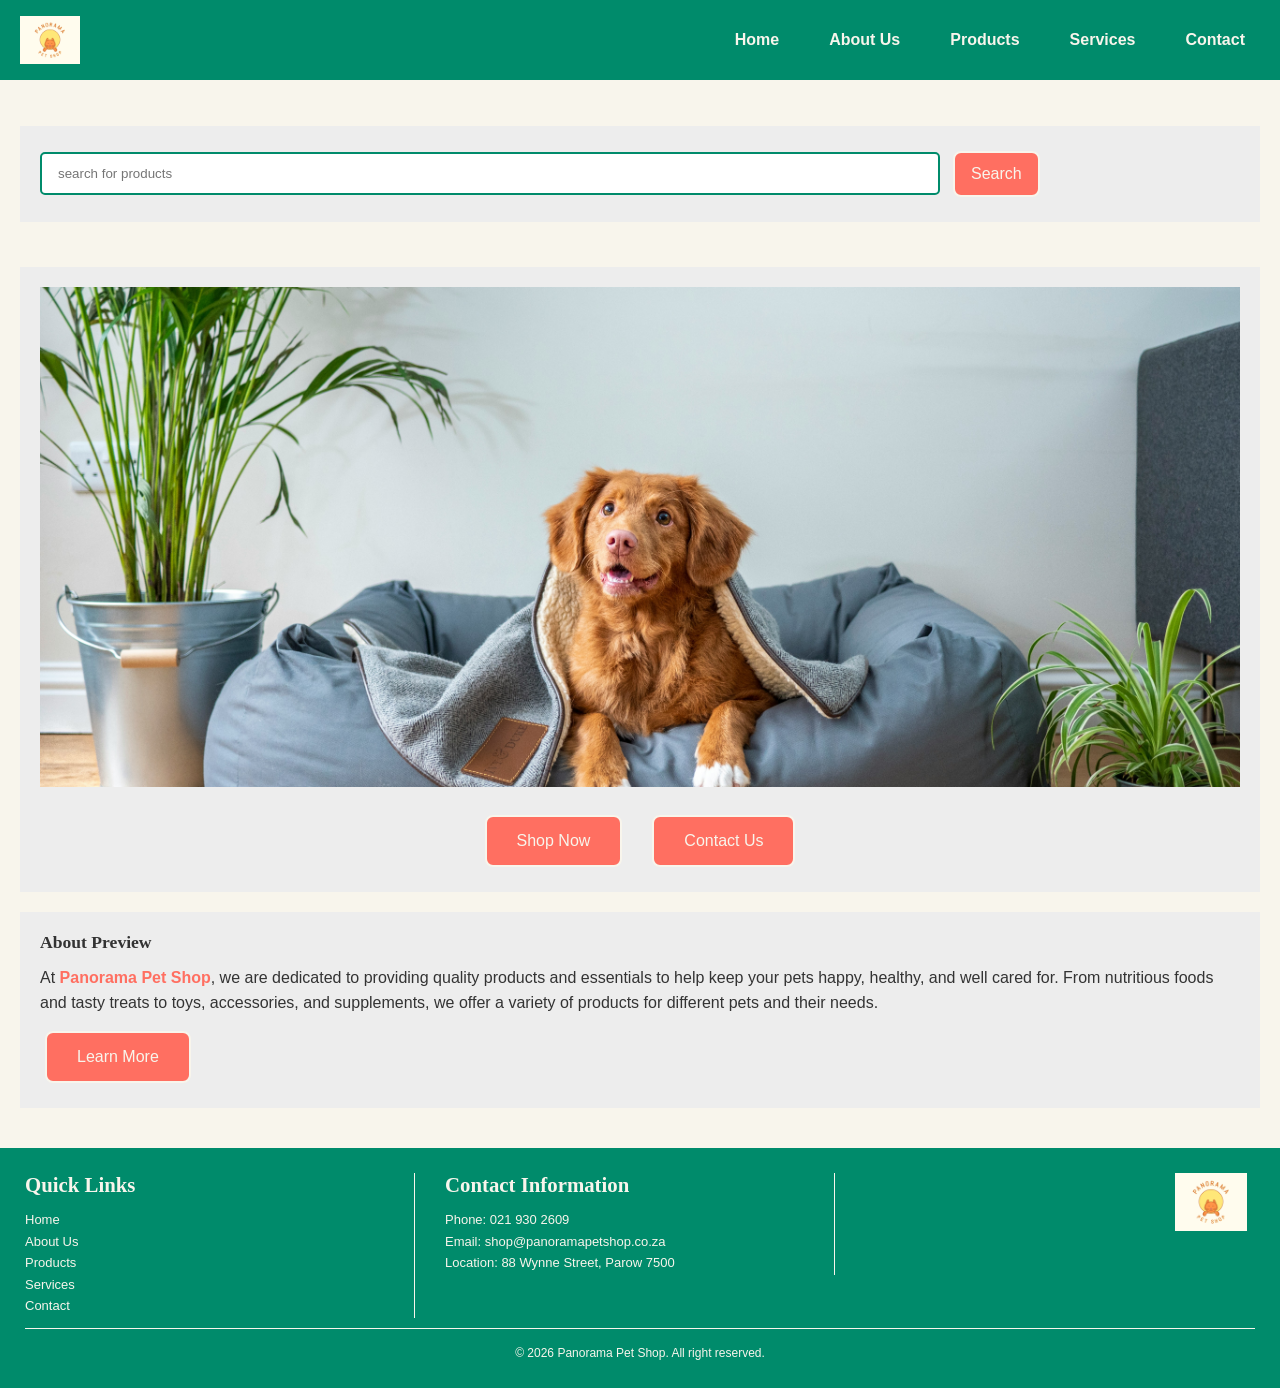
==== index.html @ b790e8cb "Updated The file names on because the wesbite was broken" ====
<!DOCTYPE html>
<html lang="en">
<head>
    <meta charset="UTF-8">
    <meta name="viewport" content="width=device-width, initial-scale=1.0">
    <title>Pet Shop in Parow, Cape Town | Panorama Pet Shop</title>
    <meta name="description" content="Visit Panorama Pet Shop in Parow, Cape Town, for quality dog food, cat food, treats, toys, accessories and pet essentials.">
    <link href="CSS/style.css" rel="stylesheet">
</head>
<body>
    
        <nav>
            <img src="MEDIA/home/logo.png" alt="Panorama Pet Shop logo" class="logo">
            <button class="nav-toggle" type="button" aria-expanded="false" aria-label="Toggle navigation">
                <span></span>
                <span></span>
                <span></span>
            </button>
            <a href="index.html">Home</a>
            <a href="HTML/About.html">About Us</a>
            <a href="HTML/Products.html">Products</a>
            <a href="HTML/Services.html">Services</a>
            <a href="HTML/Contact.html">Contact</a>
        </nav>
        <br>
        <main>
        <section>
            <div class="search-container">
                <input type="search" id="home-search" placeholder="search for products">
                <button type="submit" id="home-search-button">Search</button>
            </div>
        </section>
        <br>
        <section>
            <img src="../MEDIA/home/homepagePets.jpeg" alt="Pets">
            <div class="buttons">
                <a href="HTML/Products.html">
                    <button>Shop Now</button>
                </a>
                <a href="HTML/Contact.html">
                    <button>Contact Us</button>
                </a>
            </div>
        </section>
        <section>
            <h4>About Preview</h4>
            <p>At <b>Panorama Pet Shop</b>, we are dedicated to providing quality products and essentials to help keep your pets happy, healthy, and well cared for.
               From nutritious foods and tasty treats to toys, accessories, and supplements, we offer a variety of products for different pets and their needs.
            </p>
            <a href="HTML/About.html">
                <button>Learn More</button>
            </a>
        </section>
    </main>
    <!-- Footer -->
    <footer>
        <div class="footer-content">
            <!-- Logo -->
            <div class="footer-logo">
                <img src="MEDIA/home/logo.png" alt="Panorama Pet Shop logo" class="logo">
            </div>

            <!-- Quick Links -->
            <div class="footer-links">
                <h3>Quick Links</h3>
                <a href="index.html">Home</a>
                <a href="HTML/About.html">About Us</a>
                <a href="HTML/Products.html">Products</a>
                <a href="HTML/Services.html">Services</a>
                <a href="HTML/Contact.html">Contact</a>
            </div>

            <!-- Contact information -->
            <div class="footer-contact">
                <h3>Contact Information</h3>
                <p>Phone: <a href="tel:0219302609">021 930 2609</a></p>
                <p>Email: <a href="mailto:shop@panoramapetshop.co.za">shop@panoramapetshop.co.za</a></p>
                <p>Location: <a href="https://www.google.com/maps/place/Panorama+Pet+Shop" target="_blank">88 Wynne Street, Parow 7500</a></p>
            </div>
        </div>
      
        <div class="footer-bottom">
            <p>&copy; 2026 Panorama Pet Shop. All right reserved.</p>
        </div>
    </footer>
    <script src="javascript/script.js"></script>
</body>
</html>
---- CSS/style.css ----
/* Colours: Emerald Green, Coral Orange, Cream White and Soft Gray */
*{
    margin: 0;
    padding:0;
    box-sizing: border-box;
}
:root{
    --emerald:#008B6B;
    --coral:#FF6F61;
    --cream: #F8F5EC;
    --gray: #EDEDED;
    --text: #333333;
    
}
body {
    margin: 0;
    background-color: var(--cream);
    color: var(--text);
    font-family: "Trebuchet MS", sans-serif;
    line-height:1.6;
}
.logo{
    width:60px;
    height:60px;
    object-fit:contain;
    margin-right:auto;
}
nav {
    background-color: var(--emerald);
    padding:10px 20px;
    text-align: center;
    display:flex;
    align-items:center;
    gap:20px;
}
nav a {
    color: var(--cream);
    text-decoration: none;
    margin: 15px;
    font-family: inherit;
    font-weight: bold;
    position: relative;
}

/* Smooth underline animation */

nav a::after {
    content: "";
    position: absolute;
    left: 0;
    bottom: -5px;
    width: 100%;
    height: 2px;
    background-color: var(--coral);
    transform: scaleX(0);
    transform-origin: left;
    transition: transform 0.3s ease;
}

nav a:hover {
    color: var(--coral);
}

nav a:hover::after {
    transform: scaleX(1);
}
main {
    padding: 20px;
}

section {
    background-color: var(--gray);
    padding: 20px;
    margin-bottom: 20px;
}

img {
    width: 100%;
    height: 500px;
    object-fit: cover;
}

button {
    background-color: var(--coral);
    color: var(--cream);
    border: 2px solid var(--cream);
    padding: 12px 20px;
    margin: 5px;
    cursor: pointer;
    font-family:inherit;
    border-radius: 8px;
}

button:hover {
    background-color: var(--emerald);
}

input {
    padding: 15px;
    width: 100%;
    max-width: 900px;
    border: 2px solid var(--emerald);
    border-radius:5px;
}

h1, h2, h3, h4{
    font-family:Georgia, "Times New Roman", serif;
    color: var(--emarald);
    line-height:1.2;
    margin-bottom:12px;
}
h1{
    font-size: 2rem;
}
h2{
    font-size: 1.6rem;
}
h3{
    font-size: 1.3rem;
}
h4{
    font-size: 1.1rem;
}
p{
    font-size:1rem;
    line-height:1.6;
    margin-bottom:10px;
}
input:focus, textarea:focus, button:focus{
    outline: 1px solid var(--emerald);
    outline-width: medium;
}

footer {
    background-color: var(--emerald);
    color: var(--cream);
    text-align: center;
    padding: 25px;
    margin:0;
}
.hero {
    position: relative;
}

.buttons {
    display: flex;
    justify-content:center;
    gap:20px;
    margin-top:15px;
  
}
section {
    position: relative;
}
.button a{
    margin: 40px;
}
section > div {
    display: grid;
    grid-template-columns: repeat(4, 1fr);
    gap: 20px;
}
section > div img {
    width: 130px;
    height: 130px;
    object-fit: contain;
}
.dog-food,
.dog-treats,
.dog-supplements,
.cat-food,
.cat-supplements,
.bird-food,
.bird-treats,
.bird-supplements,
.fish-food,
.fish-supplements,
.smallAnimal-food,
.smallAnimal-supplements,
.bird-accessories,
.smallAnimals-Accessories {
    display: grid;
    grid-template-columns: repeat(4, 1fr);
    gap: 20px;
}

.product {
    background-color: var(--cream);
    padding: 15px;
    text-align: center;
}

.product img {
    width: 150px;
    height: 150px;
    object-fit: contain;
}
textarea {
    width: 100%;
    max-width:900px;
    height: 180px;
    padding: 10px;
    border: 2px solid var(--emerald);
    border-radius: 8px;
}

.submit {
    background-color: var(--coral);
    color: var(--cream);
    border: none;
    padding: 15px 40px;
    width: 150px;
    height: 50px;
    cursor: pointer;
}
.search-container{
    display:flex;
    flex-direction:row;
    align-items:center;
    gap:8px;
    width:100%;
}
.search-container input{
    flex:1;
    padding:12px 16px;
}
.search-container button{
    padding:12px 16px;
}

.submit:hover {
    background-color: var(--emerald);
}
ul {
    display: flex;
    gap: 15px;
    list-style: none;
    padding: 0;
}
.category-button{
    padding:8px 16px;
}

ul li a:hover{
    color: var(--cream);
}
ul li a {
    text-decoration: none;
    color: var(--emerald);
}
.buttons button,
section button {
    padding: 15px 30px;
    font-size: 16px;
}
.product:hover {
    transform: scale(1.03);
    box-shadow: 0 5px 15px rgba(0, 0, 0, 0.2);
}
b{
    color: var(--coral);
}
/* Navigation Menu button */
.nav-toggle{
    display:none;
    flex-direction:column;
    justify-content:space-between;
    margin-left:auto;
    width:35px;
    height:28px;
    padding:4px;
    border:none;
    background:transparent;
    cursor:pointer;
}
.nav-toggle span{
    display:block;
    width:100%;
    height:3px;
    background-color: var(--cream);
    border-radius:2px;
}


/* Responsive design for smaller screens */
@media (max-width: 768px) {
    h1{
        font-size: 1.5rem;
    }
    h2{
        font-size: 1.2rem;
    }
    h3{
        font-size: 1rem;
    }
    h4{
        font-size: 0.9rem;
    }
    p{
        font-size:0.6rem;
        line-height:1.6;
        margin-bottom:10px;
    }

    /* Navigation */
    nav {
        display:flex;
        flex-direction:row;
        flex-wrap:wrap;
        align-items:center;
        padding: 10px 15px;

    }
    nav .logo{
        width:50px;
        height:50px;
        flex: 0 0 60px;
        object-fit:contain;
    }
    nav a {
        display: block;
        margin: 10px;
    }

    /* Main content */
    main {
        padding: 15px;
    }

    section {
        padding: 15px;
    }

    /* Images */
    img {
        width: 100%;
        height: auto;
    }

    /* Home page buttons */
    .search-container{
        display:flex;
        flex-direction:row;
        flex-wrap:nowrap;
    }
    .search-container input{
        width:auto;
        flex:1;
    }
    .buttons {
        position: static;
        transform: none;
        display: flex;
        justify-content: center;
        gap: 10px;
        margin-top: 15px;
    }

    .buttons button,
    section button {
        padding: 12px 20px;
        font-size: 14px;
    }

    /* Product categories */
    ul {
        display: flex;
        flex-wrap: wrap;
        gap: 10px;
    }

    ul li {
        padding: 10px 15px;
    }

    /* Product cards */
    .dog-food,
    .dog-treats,
    .dog-supplements,
    .cat-food,
    .cat-supplements,
    .bird-food,
    .bird-treats,
    .bird-supplements,
    .fish-food,
    .fish-supplements,
    .smallAnimal-food,
    .smallAnimal-supplements,
    .bird-accessories,
    .smallAnimals-Accessories {
        grid-template-columns: repeat(2, 1fr);
        gap: 15px;
    }

    .product {
        padding: 10px;
    }

    .product img {
        width: 100px;
        height: 100px;
    }

    /* Contact form */
    input,
    textarea {
        max-width: 100%;
        box-sizing: border-box;
        font-size:14px;
    }
    .submit{
        width:auto;
        padding:10px 20px;
        font-size:14px;
    }

   
    /* Dropdown navigation */
    nav .nav-toggle{
        display:flex;
        align-self: flex-start;
        margin-left:auto;
    }
    nav a{
        display:none;
        width:100%;
        box-sizing: border-box;
        margin:0;
        padding:12px;
        text-align: left;
        flex:0 0 100%;
    }
    nav.dropdown-open a{
        display:block;
    }
    .map-container iframe{
        height:350px;
        
    }
    .faq-question, .faq-answer{
        padding:12px;
    }
    /* Responsive Footer */

.footer {
    padding: 8px 15px;
}

.footer-content {
    display: grid;
    grid-template-columns: 1fr 1.5fr auto;
    gap: 10px;
    align-items: start;
}

.footer-links {
    order: 1;
    border-right: 1px solid var(--cream);
    padding-right: 5px;
}

.footer-contact {
    order: 2;
    border-right: none;
    padding-left: 5px;
}

.footer-logo {
    order: 3;
    justify-self: end;
    text-align: right;
    margin-top: 0;
}

.footer-logo img {
    width: 55px;
    height: auto;
}

.footer h3 {
    font-size: 10px;
}

.footer-links a,
.footer-contact p,
.footer-contact a {
    font-size: 8px;
    line-height: 1.4;
}

.footer-bottom {
    margin-top: 10px;
    padding-top: 8px;
}

.footer-bottom p {
    font-size: 10px;
}
}


@media (max-width: 480px){
    .footer-content{
        grid-template-columns:1fr 1fr;
        gap:10px;
       
    }
    .footer-links, .footer-contact{
        padding: 0 8px;
    }
    .footer h3{
        font-size:11px;
    }
    .footer-links, .footer-contact p, .footer-contact a{
        font-size:10px;
    }
    .footer-logo img{
        width:55px;
    }
    .footer-bottom p{
        font-size:9px;
    }
    .faq-question, .faq-answer{
        padding:10px;
        font-size:14px;
    }
    .map-container iframe{
        height:280px;
   
    }
    h1{
        font-size: 1.3rem;
    }
    h2{
        font-size: 1.1rem;
    }
    h3{
        font-size: 0.9rem;
    }
    h4{
        font-size: 0.6rem;
    }
    p{
        font-size:0.5rem;
        line-height:1.6;
        margin-bottom:10px;
    }
    nav{
        padding:10px;
    }
    nav a{
        margin:6px;
    }
    section{
        padding:10px
    }
    .product img{
        width:80px;
        height:80px;
    }
    .buttons button, section button{
        padding:10px 15px;
        font-size:13px;
    }
    .search-container{
        display:flex;
        flex-direction:row;
        flex-wrap:nowrap;
    }
    .search-container input{
        width:auto;
        flex:1;
    }
     /* Contact form */
    input,
    textarea {
        max-width: 100%;
        box-sizing: border-box;
    }

    textarea {
        width: 100%;
    }
    /*Naviggation dropwdon */
    nav .nav-toggle{
        display:flex;
        align-self:center;
        margin-left:auto;
    }
    nav a{
        font-size:16px;
    }
    nav{
        padding:10px;
    }
   
}
.contact-section{
    margin: 40px auto;
    align-items:center;
    padding:20px;
    width:100%;
}

/* FAQ Accordion */
.faq-section{
    max-width:100%;
    margin:40px auto;
    padding:20px;
}
.faq-section h2{
    text-align:center;
    margin-bottom:25px;
}
.faq-item{
    display:block;
    width:100%;
    margin-bottom:14px;
}
.faq-item h3{
    margin:0;
}
.faq-question{
    width:100%;
    padding:15px;
    background-color: var(--coral);
    color: var(--cream);
    border:none;
    text-align:left;
    font-size:16px;
    cursor:pointer;
    transition: background-color 0.3s ease;
}
.faq-question:hover{
    background-color: var(--emerald);
}
.faq-question:focus-visible{
    outline:3px solid var(--emerald);
}
.faq-answer{
    padding:15px;
    background-color: var(--cream);
    color: var(--text);
}
.faq-answer p{
    margin: 0;
}
.faq-question, .faq-answer{
    display:block;
    width:100%;
    box-sizing:border-box;
}
.faq-answer[hidden]{
    display:none;
}

/* responsive Google Map */
.location-section > .map-container{
    display:block;
    width:100%;
    height:100%;
}
.map-container{
    width:100%;
    max-width:100%;
    overflow:hidden;
}
.map-container iframe{
    display:block;
    width:100%;
    height:450px;
    border:0;
}
/* Footer */

.footer {
    width: 100%;
    padding: 8px 20px;
    background-color: var(--emerald);
    color: var(--cream);
    box-sizing: border-box;
}

.footer-content {
    display: grid;
    grid-template-columns: 1fr 1fr 1fr;
    gap: 30px;
    width: 100%;
    margin: 0;
    align-items: start;
}

/* Quick Links - Far Left */

.footer-links {
    order: 1;
    border-right: 1px solid var(--cream);
    text-align: left;
}

.footer-links a {
    display: block;
    color: var(--cream);
    text-decoration: none;
    margin-bottom: 4px;
    font-size:12px;
    line-height:1.3;
    margin-bottom:2px;
}

/* Contact Information - Middle */

.footer-contact {
    order: 2;
    border-right: 1px solid var(--cream);
    text-align: left;
}

.footer-contact p {
    margin-bottom: 5px;
    overflow-wrap: anywhere;
    font-size:12px;
    line-height:1.3;
    margin-bottom:2px;
}

.footer-contact a {
    color: var(--cream);
    text-decoration: none;
    font-size:12px;
    line-height:1.3;
    margin-bottom:2px;
}

/* Logo - Far Right */

.footer-logo {
    order: 3;
    justify-self: end;
    text-align: right;
}

.footer-logo img {
    width: 80px;
    max-width: 90%;
    height: auto;
    object-fit: contain;
    display: block;
}

.footer a:hover {
    text-decoration: underline;
}
/* Footer Text Size */

.footer h3 {
    font-size: 14px;
    margin-bottom: 5px;
}

.footer-links a,
.footer-contact p,
.footer-contact a {
    font-size: 13px;
    line-height: 1.5;
}

.footer-bottom p {
    font-size: 12px;
    margin-bottom: 0;
}
/* Copyright */

.footer-bottom {
    width: 100%;
    margin: 10px auto 0;
    padding-top: 15px;
    border-top: 1px solid var(--cream);
    text-align: center;
}
.footer-links a:hover{
    color:var(--coral);

}
.footer-contact a:hover{
    color:var(--coral);
    text-decoration:underline;
}
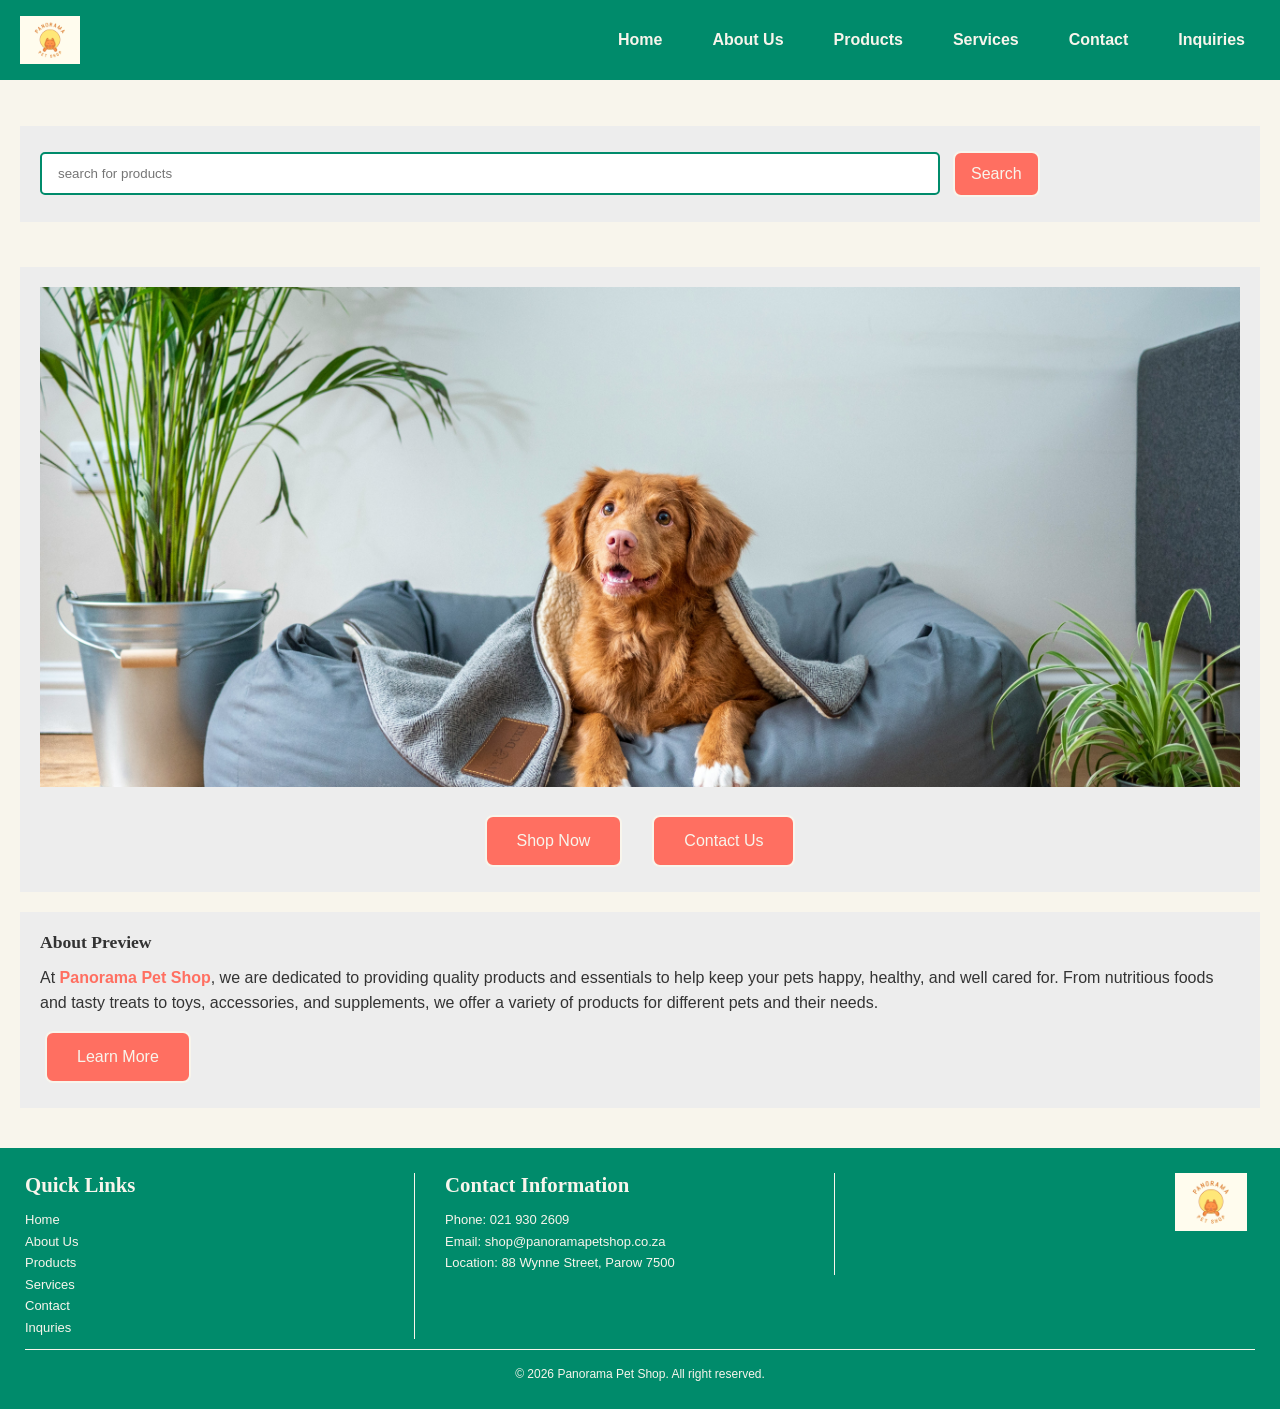
==== commit c5263e3a: "Added an inquiry page and updated the links on every page" ====
--- a/index.html
+++ b/index.html
@@ -21,6 +21,7 @@
             <a href="HTML/Products.html">Products</a>
             <a href="HTML/Services.html">Services</a>
             <a href="HTML/Contact.html">Contact</a>
+            <a href="HTML/inquiry.html">Inquiries</a>
         </nav>
         <br>
         <main>
@@ -32,7 +33,7 @@
         </section>
         <br>
         <section>
-            <img src="../MEDIA/home/homepagePets.jpeg" alt="Pets">
+            <img src="MEDIA/home/homepagePets.jpeg" alt="Pets">
             <div class="buttons">
                 <a href="HTML/Products.html">
                     <button>Shop Now</button>
@@ -68,6 +69,7 @@
                 <a href="HTML/Products.html">Products</a>
                 <a href="HTML/Services.html">Services</a>
                 <a href="HTML/Contact.html">Contact</a>
+                <a href="HTML/inquiry.html">Inquries</a>
             </div>
 
             <!-- Contact information -->
